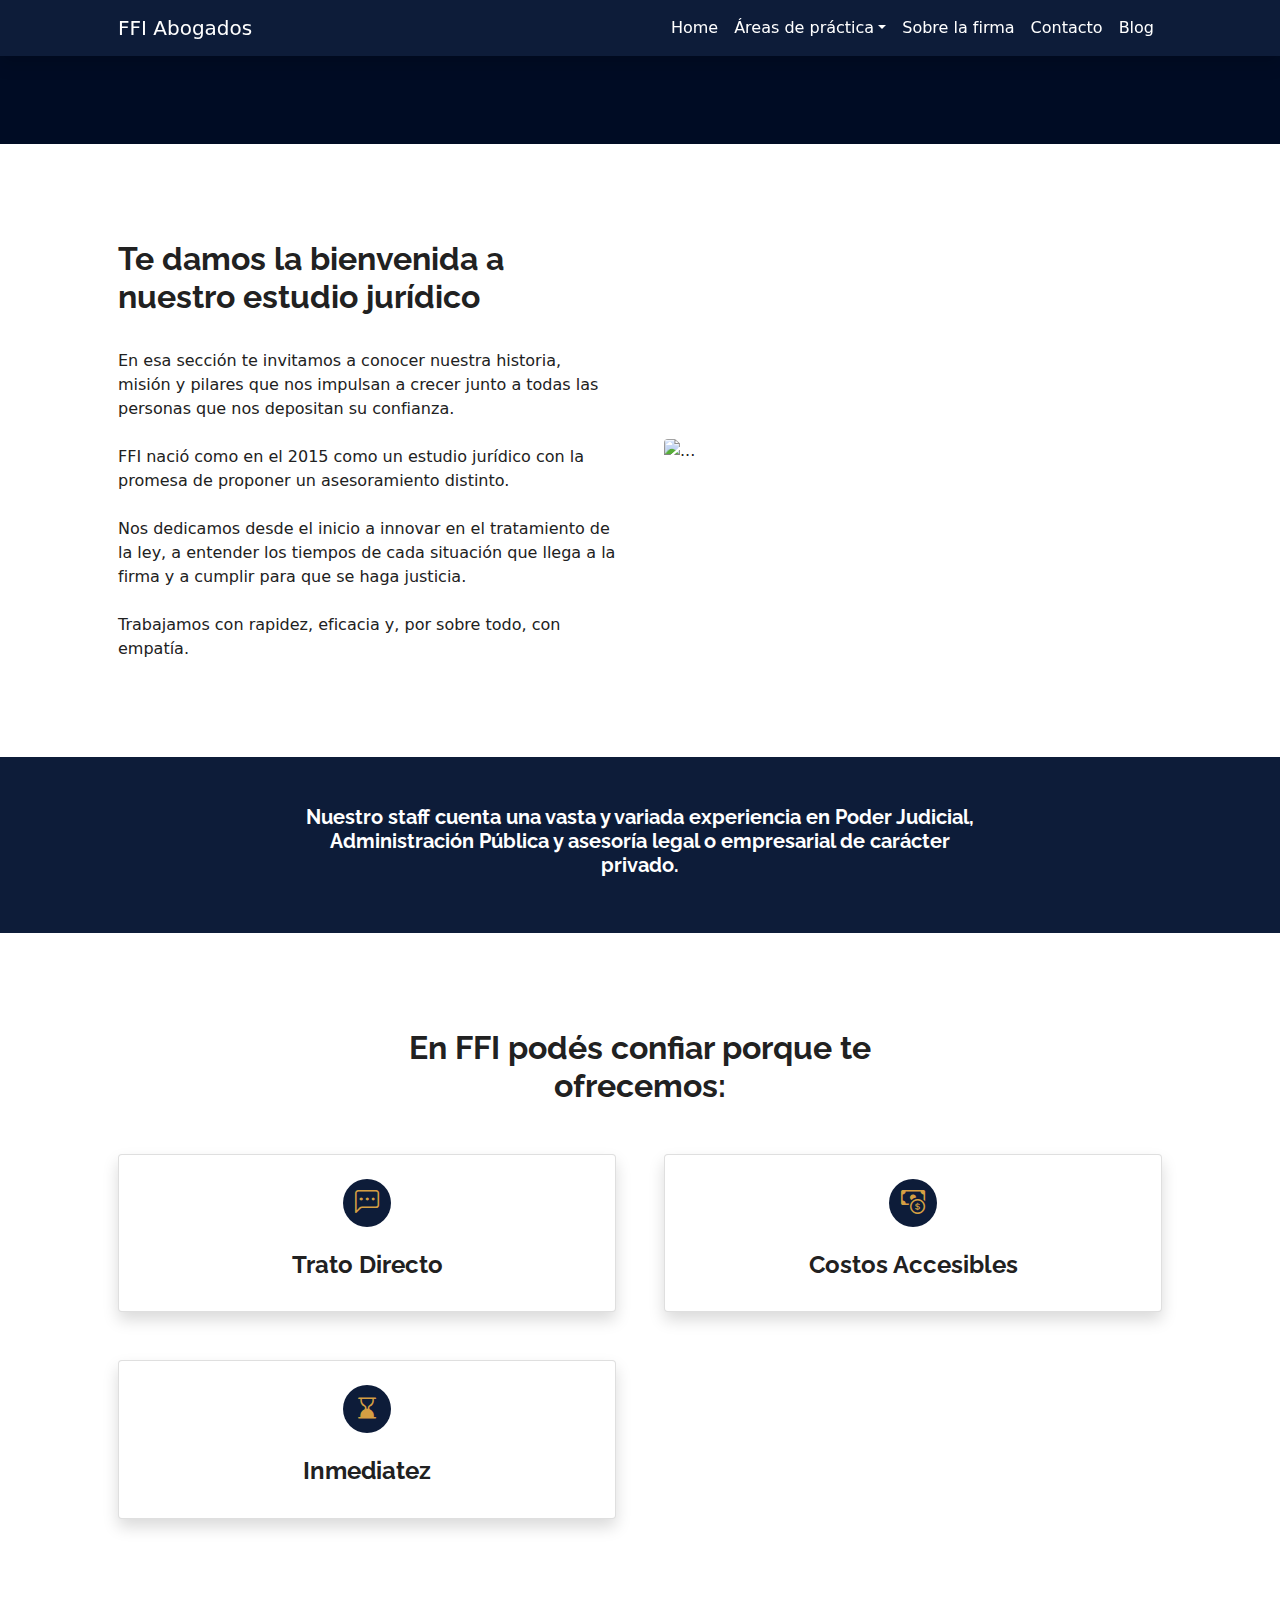
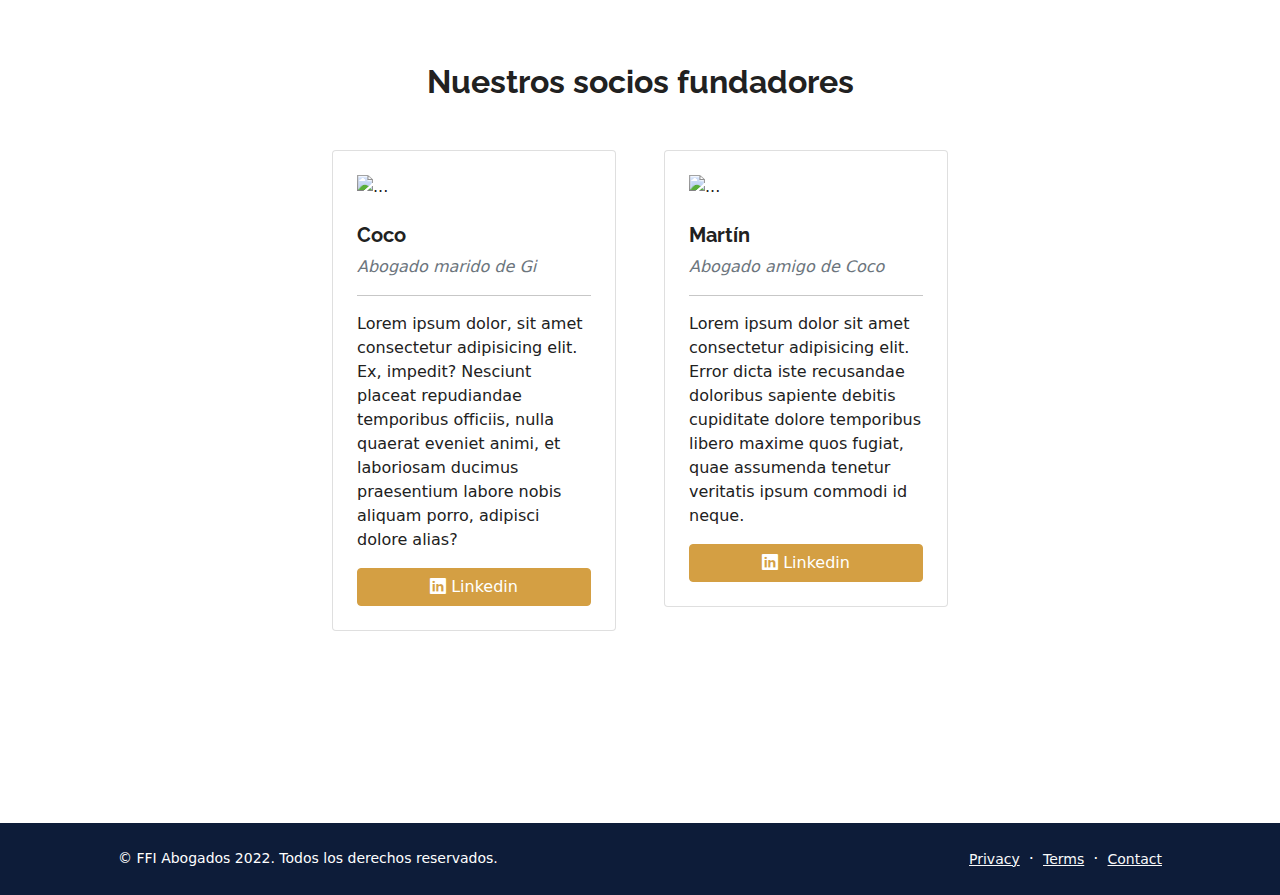
==== about.html @ 000c5495 "carga sitio web FFI" ====
<!DOCTYPE html>
<html lang="es">
    <head>
        <meta charset="utf-8" />
        <meta name="viewport" content="width=device-width, initial-scale=1, shrink-to-fit=no" />
        <meta name="description" content="" />
        <meta name="author" content="" />
        <title>FFI Abogados</title>
        <!-- Favicon-->
        <link rel="icon" type="image/x-icon" href="assets/favicon.ico" />
        <!-- Bootstrap icons-->
        <link href="https://cdn.jsdelivr.net/npm/bootstrap-icons@1.5.0/font/bootstrap-icons.css" rel="stylesheet" />
        <!-- Google fonts-->
        <link href="https://fonts.googleapis.com/css?family=Raleway" rel="stylesheet" type="text/css" />
        <link href="https://fonts.googleapis.com/css?family=Roboto" rel="stylesheet" type="text/css" />
        <!--Carousel-->
        <link rel="canonical" href="https://getbootstrap.com/docs/5.0/examples/carousel/">
        <link href="carousel.css" rel="stylesheet">
        <!-- Core theme CSS (includes Bootstrap)-->
        <link href="../assets/dist/css/bootstrap.min.css" rel="stylesheet">
        <link href="css/styles.css" rel="stylesheet" />
    </head>
    <body class="d-flex flex-column">
        <!-- Navigation-->
            <header>    
                <nav class="navbar navbar-expand-lg fixed-top navbar-dark bg-dark shadow border-0">
                    <div class="container px-5">
                        <a class="navbar-brand" href="index.html">FFI Abogados</a>
                            <ul class="navbar-nav ms-auto mb-2 mb-lg-0">
                                <li class="nav-item"><a class="nav-link" href="index.html">Home</a></li>
                                <li class="nav-item dropdown">
                                    <a class="nav-link dropdown-toggle" id="navbarDropdownPortfolio" href="services.html" role="button" data-bs-toggle="dropdown" aria-expanded="false">Áreas de práctica</a>
                                    <ul class="dropdown-menu dropdown-menu-end" aria-labelledby="navbarDropdownPortfolio">
                                        <li><a class="dropdown-item" href="services.html">Derecho civil</a></li>
                                        <li><a class="dropdown-item" href="services.html">Derecho laboral</a></li>
                                        <li><a class="dropdown-item" href="services.html">Derecho comercial</a></li>
                                        <li><a class="dropdown-item" href="services.html">Derecho marítimo</a></li>
                                        <li><a class="dropdown-item" href="services.html">Familiar y sucesiones</a></li>
                                        <li><a class="dropdown-item" href="services.html">Derecho penal</a></li>
                                    </ul>
                                </li>
                                <li class="nav-item"><a class="nav-link" href="about.html">Sobre la firma</a></li>
                                <li class="nav-item"><a class="nav-link" href="contact.html">Contacto</a></li>
                                <li class="nav-item"><a class="nav-link" href="blog.html">Blog</a></li>
                            </ul>
                        </div>
                    </div>
                </nav>
            </header>
            <!-- Header-->
            <header class="py-5 bg-secondary">
                <div class="container px-5">
                    <div class="row justify-content-center">
                        <div class="col-lg-8 col-xxl-8">
                            <div class="text-center my-5">
                            </div>
                        </div>
                    </div>
                </div>
            </header>
            <!-- About section one-->
        <main>
            <section class="py-5">
                <div class="container px-5 my-5">
                    <div class="row gx-5 align-items-center">
                        <div class="col-lg-6 order-first order-lg-last"><img class="img-fluid rounded mb-5 mb-lg-0" src="https://dummyimage.com/640x470/343a40/6c757d" alt="..." /></div>
                        <div class="col-lg-6">
                            <h2 class="fw-bolder">Te damos la bienvenida a nuestro estudio jurídico</h2>
                            <p class="fw-normal mb-0"><br>En esa sección te invitamos a conocer nuestra historia, misión y pilares que nos impulsan a crecer junto a todas las personas
                                que nos depositan su confianza.</br>
                                <br>FFI nació como en el 2015 como un estudio jurídico con la promesa de proponer un asesoramiento distinto.</br>
                                <br>Nos dedicamos desde el inicio a innovar en el tratamiento de la ley, a entender los tiempos de cada situación que llega a la firma y a cumplir para que se haga justicia.</br> 
                                <br>Trabajamos con rapidez, eficacia y, por sobre todo, con empatía.</p>
                        </div>
                    </div>
                </div>
            </section>
            <!-- Testimonial section-->
            <div class="py-5 bg-dark">
                <div class="container px-5">
                    <div class="row gx-5 justify-content-center">
                        <div class="col-lg-10 col-xl-8">
                            <div class="text-center">
                                <h3 class="fs-5 text-white">Nuestro staff cuenta una vasta y variada experiencia en Poder Judicial, Administración Pública y asesoría legal o empresarial de carácter privado.</h3>
                            </div>
                        </div>
                    </div>
                </div>
            </div>
            <!-- Why us section-->
            <section class="py-5">
                <div class="container px-5 my-5">
                    <div class="row gx-5 justify-content-center">
                        <div class="col-lg-8 col-xl-6">
                            <div class="text-center">
                                <h2 class="fw-bolder mb-5">En FFI podés confiar porque te ofrecemos:</h2>
                            </div>
                        </div>
                    </div>
                    <div class="row gx-5">
                    <div class="col-lg-6 col-xxl-4 mb-5">
                        <div class="card h-100 shadow border-1">
                            <div class="card-body text-center p-4">
                                <div class="feature bg-dark text-primary rounded-3 mb-4 mt-n4 rounded-circle"><i class="bi bi-chat-left-dots"></i></div>
                                <h2 class="lead fs-4 fw-bold">Trato Directo</h2>
                            </div>
                        </div>
                    </div>
                    <div class="col-lg-6 col-xxl-4 mb-5">
                        <div class="card h-100 shadow border-1">
                            <div class="card-body text-center p-4">
                                <div class="feature bg-dark text-primary rounded-3 mb-4 mt-n4 rounded-circle"><i class="bi bi-cash-coin"></i></div>
                                <h2 class="lead fs-4 fw-bold">Costos Accesibles</h2>
                            </div>
                        </div>
                    </div>
                    <div class="col-lg-6 col-xxl-4 mb-5">
                        <div class="card h-100 shadow border-1">
                            <div class="card-body text-center p-4">
                                <div class="feature bg-dark text-primary rounded-3 mb-4 mt-n4 rounded-circle"><i class="bi bi-hourglass-bottom"></i></div>
                                <h2 class="lead fs-4 fw-bold">Inmediatez</h2>
                            </div>
                        </div>
                    </div>
                </div>
            <!-- Team members section-->
            <section class="py-5">
                <div class="container px-5 my-5">
                    <div class="text-center">
                        <h2 class="fw-bolder mb-5">Nuestros socios fundadores</h2>
                    </div>
                    <div class="row gx-5 row-cols-1 row-cols-sm-2 row-cols-xl-3 justify-content-center">
                        <div class="col mb-5 mb-5 mb-xl-0">
                            <div class="margin-left">
                                <div class="card p-4 p-lg-4 pt-lg-4 pt-lg-4">
                                <img class="img-fluid mb-4" src="https://dummyimage.com/150x150/ced4da/6c757d" alt="..." />
                                <h5 class="fw-bolder">Coco</h5>
                                <div class="fst-italic text-muted">Abogado marido de Gi</div>
                                <hr>
                                <p>Lorem ipsum dolor, sit amet consectetur adipisicing elit. Ex, impedit? Nesciunt placeat repudiandae temporibus officiis, nulla quaerat eveniet animi, et laboriosam ducimus praesentium labore nobis aliquam porro, adipisci dolore alias?</p>
                                <button class="btn btn-primary"><i class="bi bi-linkedin"></i> Linkedin</button>
                            </div>
                        </div>
                    </div>
                        <div class="col mb-5 mb-5 mb-xl-0">
                            <div class="margin-left">
                                <div class="card p-4 p-lg-4 pt-lg-4 pt-lg-4">
                                <img class="img-fluid mb-4" src="https://dummyimage.com/150x150/ced4da/6c757d" alt="..." />
                                <h5 class="fw-bolder">Martín</h5>
                                <div class="fst-italic text-muted">Abogado amigo de Coco</div>
                                <hr>
                                <p>Lorem ipsum dolor sit amet consectetur adipisicing elit. Error dicta iste recusandae doloribus sapiente debitis cupiditate dolore temporibus libero maxime quos fugiat, quae assumenda tenetur veritatis ipsum commodi id neque.</p>
                                <button class="btn btn-primary"><i class="bi bi-linkedin"></i> Linkedin</button>
                            </div>
                        </div>
                    </div>   
                    </div>
                </div>
            </section>
        </main>
        <!-- Footer-->
        <footer class="bg-dark py-4 mt-auto">
            <div class="container px-5">
                <div class="row align-items-center justify-content-between flex-column flex-sm-row">
                    <div class="col-auto"><div class="small m-0 text-white">&copy; FFI Abogados 2022. Todos los derechos reservados.</div></div>
                    <div class="col-auto">
                        <a class="link-light small" href="#!">Privacy</a>
                        <span class="text-white mx-1">&middot;</span>
                        <a class="link-light small" href="#!">Terms</a>
                        <span class="text-white mx-1">&middot;</span>
                        <a class="link-light small" href="#!">Contact</a>
                    </div>
                </div>
            </div>
        </footer>
        <!-- Bootstrap core JS-->
        <script src="https://cdn.jsdelivr.net/npm/bootstrap@5.1.3/dist/js/bootstrap.bundle.min.js"></script>
        <!-- Core theme JS-->
        <script src="js/scripts.js"></script>
    </body>
</html>
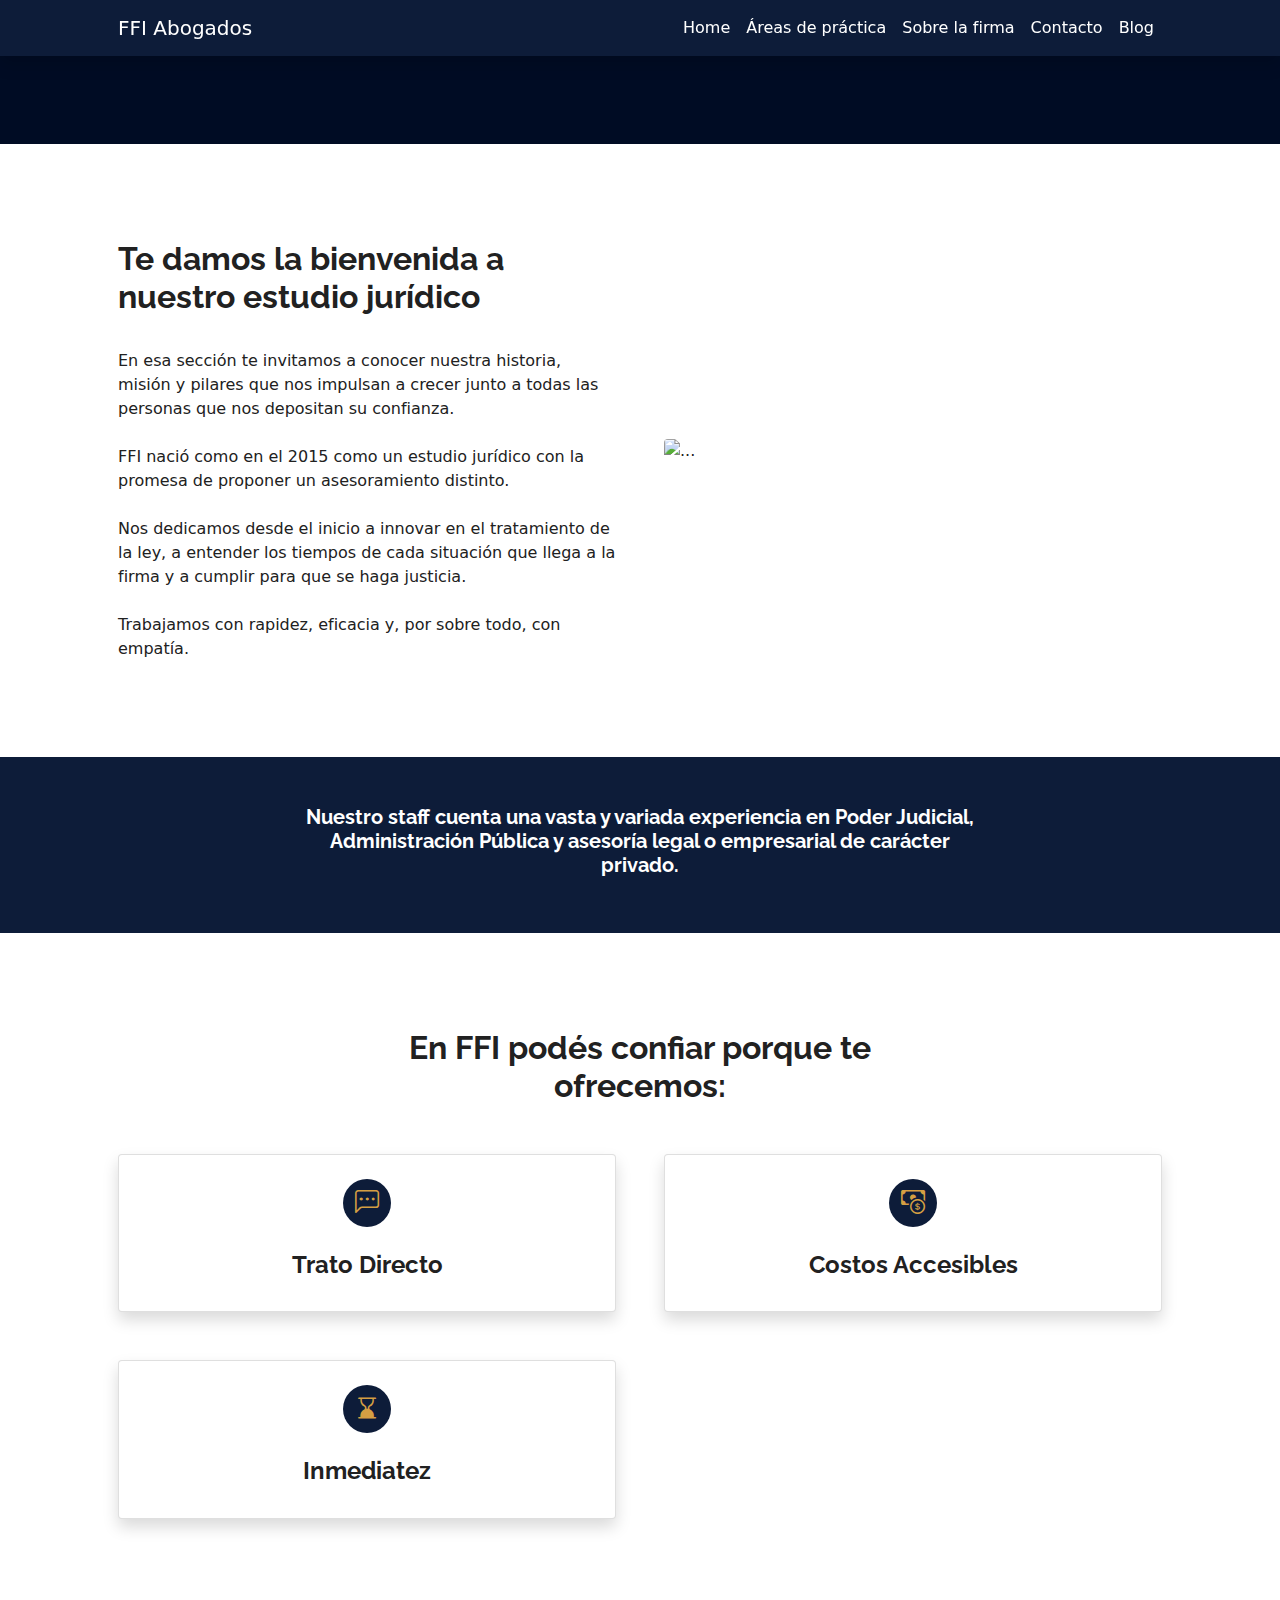
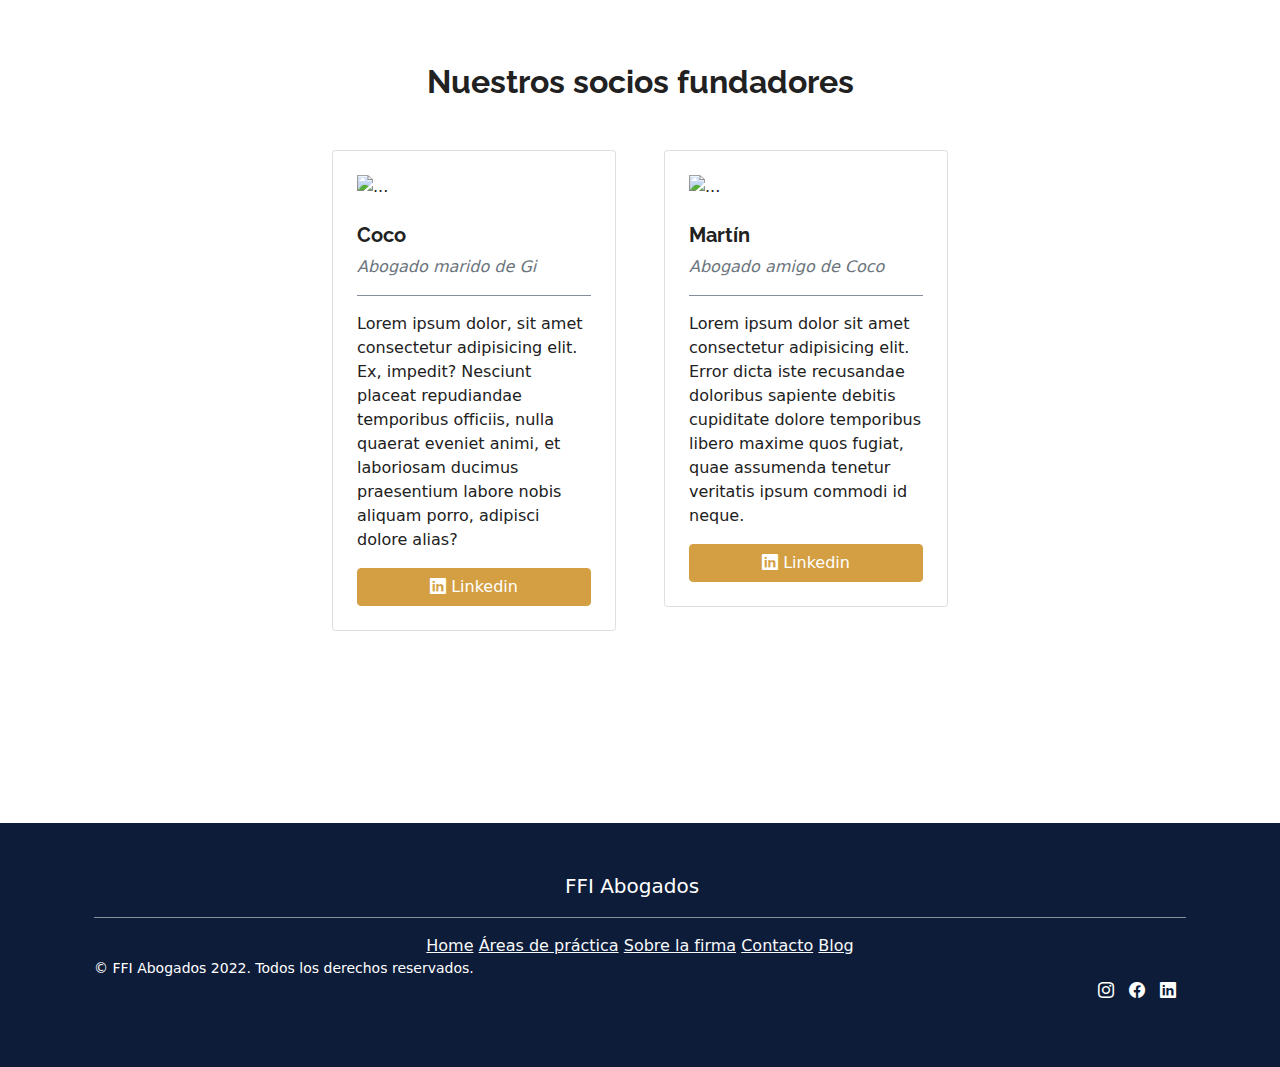
==== commit f8d70437: "Agregue Footer y sección Blog" ====
--- a/about.html
+++ b/about.html
@@ -26,19 +26,11 @@
                 <nav class="navbar navbar-expand-lg fixed-top navbar-dark bg-dark shadow border-0">
                     <div class="container px-5">
                         <a class="navbar-brand" href="index.html">FFI Abogados</a>
+                        <button class="navbar-toggler" type="button" data-bs-toggle="collapse" data-bs-target="#navbarSupportedContent" aria-controls="navbarSupportedContent" aria-expanded="false" aria-label="Toggle navigation"><span class="navbar-toggler-icon"></span></button>
+                    <div class="collapse navbar-collapse" id="navbarSupportedContent">
                             <ul class="navbar-nav ms-auto mb-2 mb-lg-0">
                                 <li class="nav-item"><a class="nav-link" href="index.html">Home</a></li>
-                                <li class="nav-item dropdown">
-                                    <a class="nav-link dropdown-toggle" id="navbarDropdownPortfolio" href="services.html" role="button" data-bs-toggle="dropdown" aria-expanded="false">Áreas de práctica</a>
-                                    <ul class="dropdown-menu dropdown-menu-end" aria-labelledby="navbarDropdownPortfolio">
-                                        <li><a class="dropdown-item" href="services.html">Derecho civil</a></li>
-                                        <li><a class="dropdown-item" href="services.html">Derecho laboral</a></li>
-                                        <li><a class="dropdown-item" href="services.html">Derecho comercial</a></li>
-                                        <li><a class="dropdown-item" href="services.html">Derecho marítimo</a></li>
-                                        <li><a class="dropdown-item" href="services.html">Familiar y sucesiones</a></li>
-                                        <li><a class="dropdown-item" href="services.html">Derecho penal</a></li>
-                                    </ul>
-                                </li>
+                                <li class="nav-item"><a class="nav-link" href="services.html">Áreas de práctica</a></li>
                                 <li class="nav-item"><a class="nav-link" href="about.html">Sobre la firma</a></li>
                                 <li class="nav-item"><a class="nav-link" href="contact.html">Contacto</a></li>
                                 <li class="nav-item"><a class="nav-link" href="blog.html">Blog</a></li>
@@ -159,20 +151,33 @@
             </section>
         </main>
         <!-- Footer-->
-        <footer class="bg-dark py-4 mt-auto">
-            <div class="container px-5">
-                <div class="row align-items-center justify-content-between flex-column flex-sm-row">
-                    <div class="col-auto"><div class="small m-0 text-white">&copy; FFI Abogados 2022. Todos los derechos reservados.</div></div>
-                    <div class="col-auto">
-                        <a class="link-light small" href="#!">Privacy</a>
-                        <span class="text-white mx-1">&middot;</span>
-                        <a class="link-light small" href="#!">Terms</a>
-                        <span class="text-white mx-1">&middot;</span>
-                        <a class="link-light small" href="#!">Contact</a>
+        <footer class="bg-dark p-4">
+            <div class="container p-lg-4">
+                <div class="row justify-content-sm-center">
+					<div class="col-md-12 text-center">
+                    <a class="navbar-brand" href="index.html">FFI Abogados</a>
+                    <br>
+                    <hr style="color: white;">
+                    <a class="link-light" href="index.html">Home</a>
+                    <a class="link-light" href="services.html">Áreas de práctica</a>
+                    <a class="link-light" href="about.html">Sobre la firma</a>
+                    <a class="link-light" href="contact.html">Contacto</a>
+                    <a class="link-light" href="blog.html">Blog</a>
+                    </div>
+                    <div class="margin-left">
+                        <div class="small m-0 text-white">&copy; FFI Abogados 2022. Todos los derechos reservados.</div>
+                        <div class="text-end">
+                        <ul class="ftco-footer-social">
+                            <li class="ftco-animate"><a href="#" data-toggle="tooltip" data-placement="top" title="Instagram"><i class="bi bi-instagram"></i></a></li>
+                            <li class="ftco-animate"><a href="#" data-toggle="tooltip" data-placement="top" title="Facebook"><i class="bi bi-facebook"></i></a></li>
+                            <li class="ftco-animate"><a href="#" data-toggle="tooltip" data-placement="top" title="LinkedIn"><i class="bi bi-linkedin"></i></a></li>
+                          </ul>
                     </div>
                 </div>
             </div>
+        </div>
         </footer>
+    </main>
         <!-- Bootstrap core JS-->
         <script src="https://cdn.jsdelivr.net/npm/bootstrap@5.1.3/dist/js/bootstrap.bundle.min.js"></script>
         <!-- Core theme JS-->
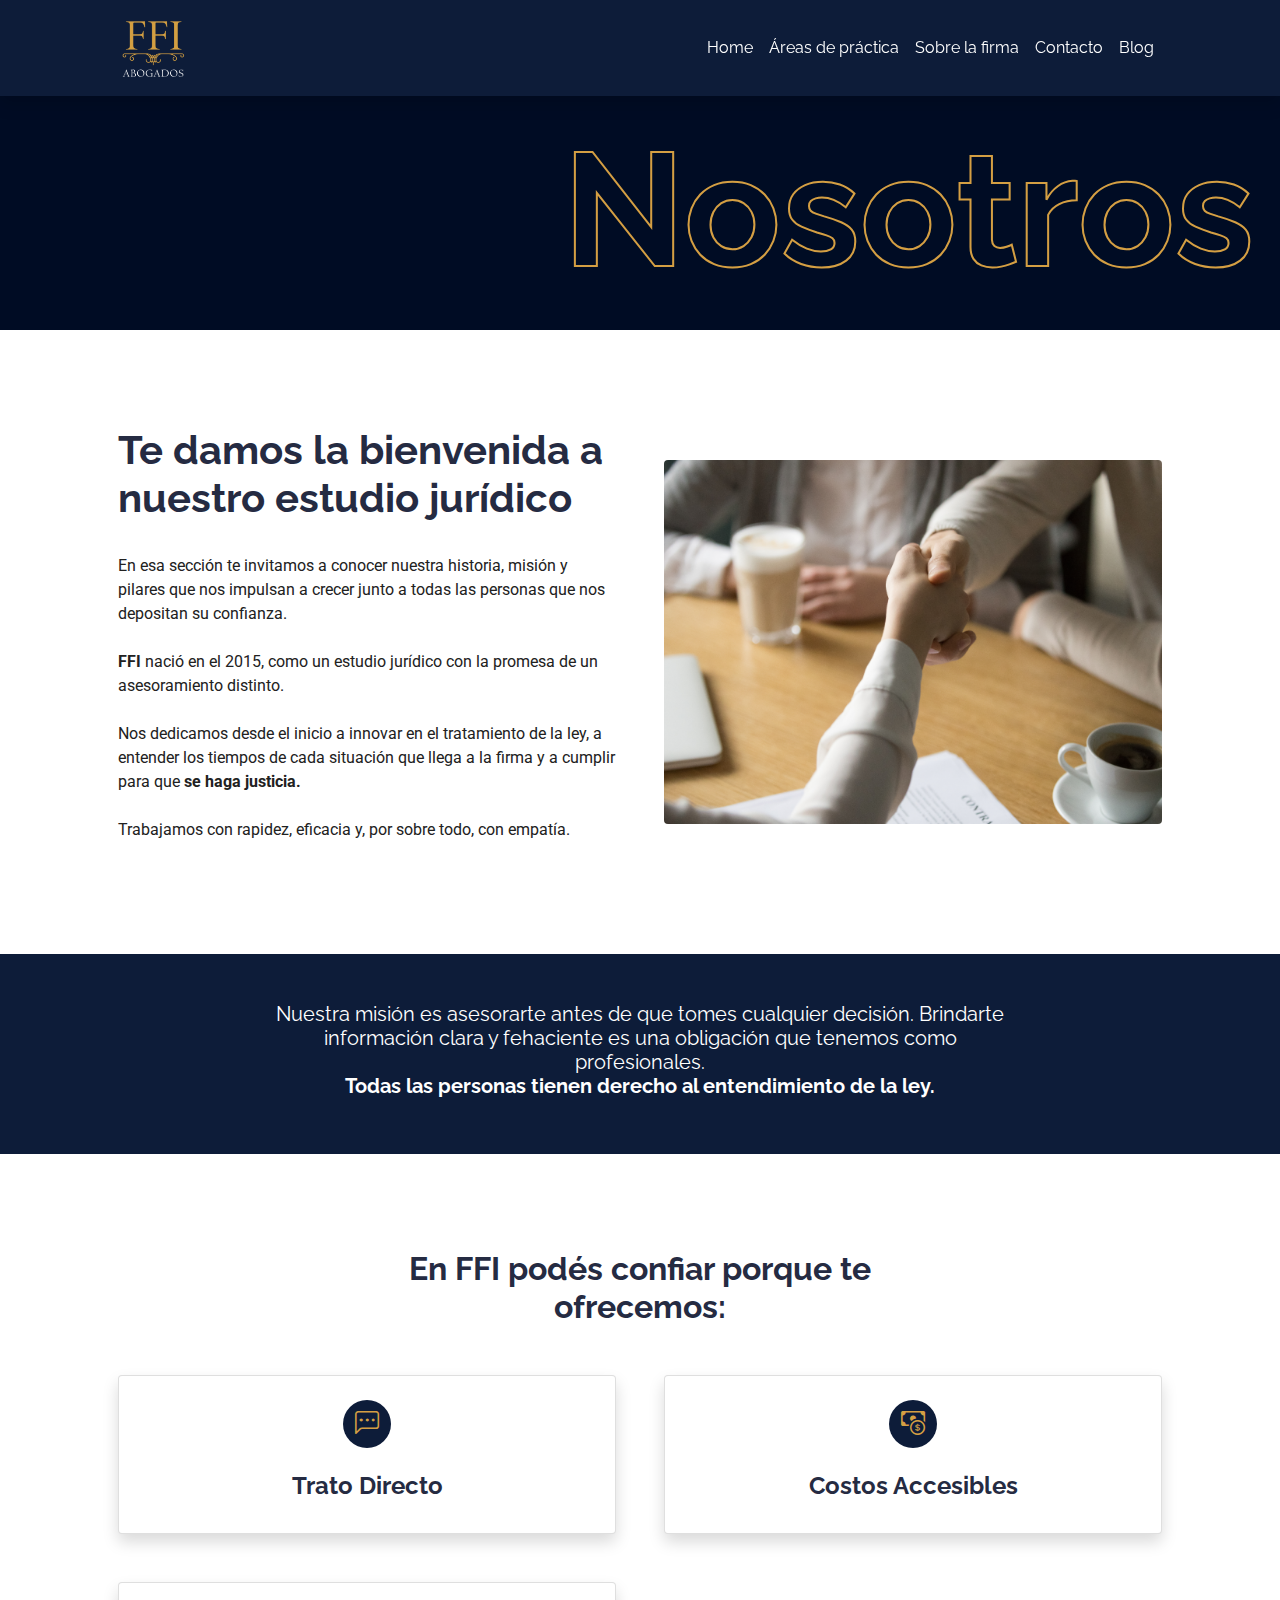
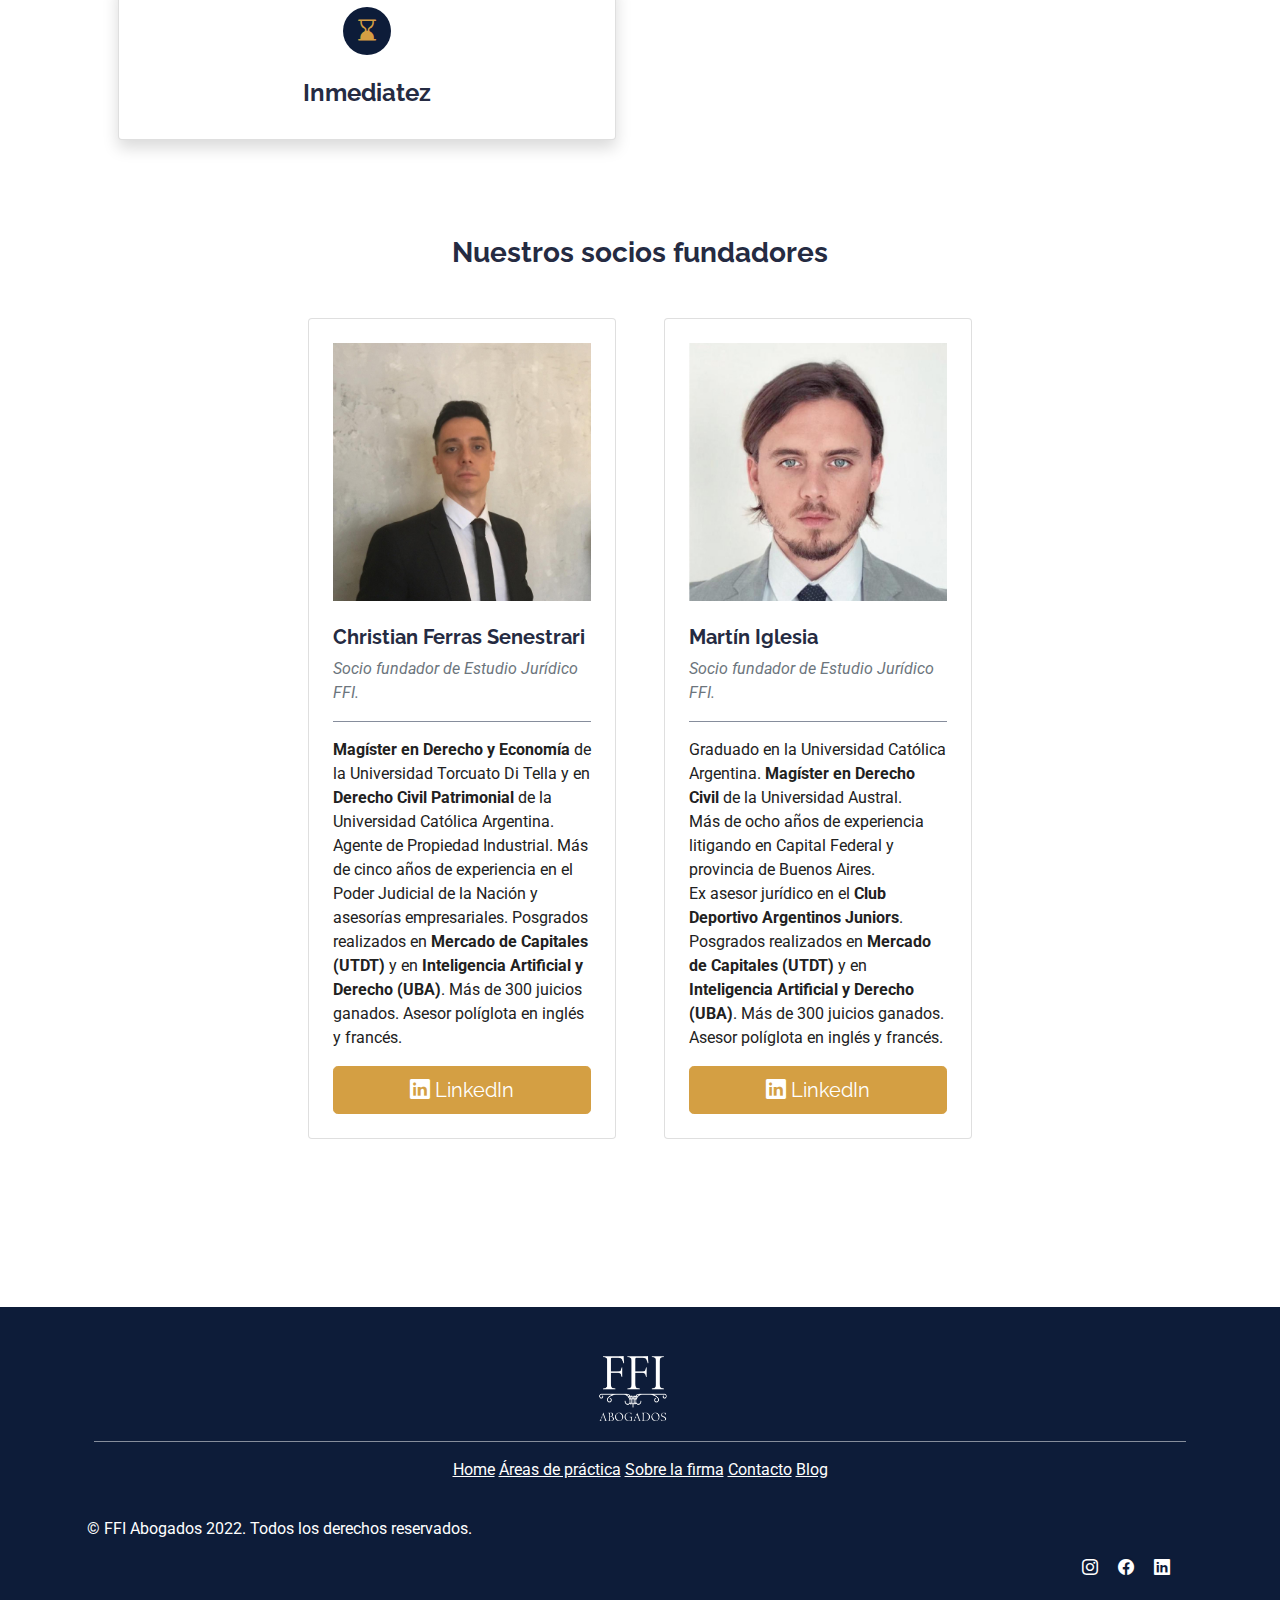
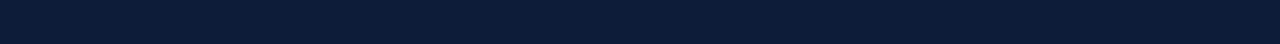
==== commit 896b1cd0: "Sitio final" ====
--- a/about.html
+++ b/about.html
@@ -7,12 +7,16 @@
         <meta name="author" content="" />
         <title>FFI Abogados</title>
         <!-- Favicon-->
-        <link rel="icon" type="image/x-icon" href="assets/favicon.ico" />
+        <link rel="icon" type="image/x-icon" href="img/favicon.png" />
         <!-- Bootstrap icons-->
         <link href="https://cdn.jsdelivr.net/npm/bootstrap-icons@1.5.0/font/bootstrap-icons.css" rel="stylesheet" />
         <!-- Google fonts-->
-        <link href="https://fonts.googleapis.com/css?family=Raleway" rel="stylesheet" type="text/css" />
-        <link href="https://fonts.googleapis.com/css?family=Roboto" rel="stylesheet" type="text/css" />
+        <link rel="preconnect" href="https://fonts.googleapis.com">
+        <link rel="preconnect" href="https://fonts.gstatic.com" crossorigin>
+        <link href="https://fonts.googleapis.com/css2?family=Raleway:wght@400;500;600;700&display=swap" rel="stylesheet"> 
+        <link rel="preconnect" href="https://fonts.googleapis.com">
+        <link rel="preconnect" href="https://fonts.gstatic.com" crossorigin>
+        <link href="https://fonts.googleapis.com/css2?family=Roboto:wght@400;700&display=swap" rel="stylesheet"> 
         <!--Carousel-->
         <link rel="canonical" href="https://getbootstrap.com/docs/5.0/examples/carousel/">
         <link href="carousel.css" rel="stylesheet">
@@ -25,7 +29,8 @@
             <header>    
                 <nav class="navbar navbar-expand-lg fixed-top navbar-dark bg-dark shadow border-0">
                     <div class="container px-5">
-                        <a class="navbar-brand" href="index.html">FFI Abogados</a>
+                        <a class="navbar-brand" href="index.html">
+                            <img src="img/FFI-logo.png" alt="logo" height="70" width="73"></a>
                         <button class="navbar-toggler" type="button" data-bs-toggle="collapse" data-bs-target="#navbarSupportedContent" aria-controls="navbarSupportedContent" aria-expanded="false" aria-label="Toggle navigation"><span class="navbar-toggler-icon"></span></button>
                     <div class="collapse navbar-collapse" id="navbarSupportedContent">
                             <ul class="navbar-nav ms-auto mb-2 mb-lg-0">
@@ -39,29 +44,28 @@
                     </div>
                 </nav>
             </header>
-            <!-- Header-->
-            <header class="py-5 bg-secondary">
-                <div class="container px-5">
-                    <div class="row justify-content-center">
-                        <div class="col-lg-8 col-xxl-8">
-                            <div class="text-center my-5">
-                            </div>
-                        </div>
+            <!-- Cover title-->
+        <section class="py-4 bg-secondary">
+            <div class="container px-5">
+                <div class="row justify-content-center">
+                    <div class="col-lg-2">
+                        <h1 class="buttom-right text-outline">Nosotros</h1> 
                     </div>
                 </div>
-            </header>
+            </div>
+        </section>
             <!-- About section one-->
         <main>
             <section class="py-5">
                 <div class="container px-5 my-5">
                     <div class="row gx-5 align-items-center">
-                        <div class="col-lg-6 order-first order-lg-last"><img class="img-fluid rounded mb-5 mb-lg-0" src="https://dummyimage.com/640x470/343a40/6c757d" alt="..." /></div>
+                        <div class="col-lg-6 order-first order-lg-last"><img class="img-fluid rounded mb-5 mb-lg-0" src="img/manos-estrechandose.jpg" alt="manos estrechandose satisfactoriamente" /></div>
                         <div class="col-lg-6">
-                            <h2 class="fw-bolder">Te damos la bienvenida a nuestro estudio jurídico</h2>
-                            <p class="fw-normal mb-0"><br>En esa sección te invitamos a conocer nuestra historia, misión y pilares que nos impulsan a crecer junto a todas las personas
+                            <h1 class="fw-bolder">Te damos la bienvenida a nuestro estudio jurídico</h1>
+                            <p><br>En esa sección te invitamos a conocer nuestra historia, misión y pilares que nos impulsan a crecer junto a todas las personas
                                 que nos depositan su confianza.</br>
-                                <br>FFI nació como en el 2015 como un estudio jurídico con la promesa de proponer un asesoramiento distinto.</br>
-                                <br>Nos dedicamos desde el inicio a innovar en el tratamiento de la ley, a entender los tiempos de cada situación que llega a la firma y a cumplir para que se haga justicia.</br> 
+                                <br><b>FFI</b> nació en el 2015, como un estudio jurídico con la promesa de un asesoramiento distinto.</br>
+                                <br>Nos dedicamos desde el inicio a innovar en el tratamiento de la ley, a entender los tiempos de cada situación que llega a la firma y a cumplir para que <b>se haga justicia.</b></br> 
                                 <br>Trabajamos con rapidez, eficacia y, por sobre todo, con empatía.</p>
                         </div>
                     </div>
@@ -69,11 +73,12 @@
             </section>
             <!-- Testimonial section-->
             <div class="py-5 bg-dark">
-                <div class="container px-5">
-                    <div class="row gx-5 justify-content-center">
-                        <div class="col-lg-10 col-xl-8">
+                <div class="container">
+                    <div class="row justify-content-center">
+                        <div class="col-xl-8">
                             <div class="text-center">
-                                <h3 class="fs-5 text-white">Nuestro staff cuenta una vasta y variada experiencia en Poder Judicial, Administración Pública y asesoría legal o empresarial de carácter privado.</h3>
+                                <h2 class="fs-5 fw-normal text-white">Nuestra misión es asesorarte antes de que tomes cualquier decisión. Brindarte información clara y fehaciente es una obligación que tenemos como profesionales.
+                                <br><b>Todas las personas tienen derecho al entendimiento de la ley.</b></h2>
                             </div>
                         </div>
                     </div>
@@ -117,32 +122,35 @@
                 </div>
             <!-- Team members section-->
             <section class="py-5">
-                <div class="container px-5 my-5">
+                <div class="container">
                     <div class="text-center">
-                        <h2 class="fw-bolder mb-5">Nuestros socios fundadores</h2>
+                        <h3 class="fw-bolder mb-5">Nuestros socios fundadores</h3>
                     </div>
                     <div class="row gx-5 row-cols-1 row-cols-sm-2 row-cols-xl-3 justify-content-center">
-                        <div class="col mb-5 mb-5 mb-xl-0">
+                        <div class="col-lg-6 mb-4">
                             <div class="margin-left">
                                 <div class="card p-4 p-lg-4 pt-lg-4 pt-lg-4">
-                                <img class="img-fluid mb-4" src="https://dummyimage.com/150x150/ced4da/6c757d" alt="..." />
-                                <h5 class="fw-bolder">Coco</h5>
-                                <div class="fst-italic text-muted">Abogado marido de Gi</div>
+                                <img class="img-fluid mb-4" src="img/Christian-Ferras-Senestrari.jpg"alt="Foto del abogado Christian Ferras con traje y de aspecto serio" />
+                                <h5 class="card- title fw-bolder">Christian Ferras Senestrari</h5>
+                                <div class="fst-italic text-muted">Socio fundador de Estudio Jurídico FFI.</div>
                                 <hr>
-                                <p>Lorem ipsum dolor, sit amet consectetur adipisicing elit. Ex, impedit? Nesciunt placeat repudiandae temporibus officiis, nulla quaerat eveniet animi, et laboriosam ducimus praesentium labore nobis aliquam porro, adipisci dolore alias?</p>
-                                <button class="btn btn-primary"><i class="bi bi-linkedin"></i> Linkedin</button>
+                                <p class="card-text"><b>Magíster en Derecho y Economía</b> de la Universidad Torcuato Di Tella y en <b>Derecho Civil Patrimonial</b> de la Universidad Católica Argentina.
+                                    <br>Agente de Propiedad Industrial. Más de cinco años de experiencia en el Poder Judicial de la Nación y asesorías empresariales. Posgrados realizados en <b>Mercado de Capitales (UTDT)</b> y en <b>Inteligencia Artificial y Derecho (UBA)</b>. Más de 300 juicios ganados. Asesor políglota en inglés y francés.</br></p>
+                                    <a class="btn btn-primary btn-lg" href="https://ar.linkedin.com/in/christian-ferras-senestrari-706a9b165" target="_blank" rel="noopener noreferrer"><i class="bi bi-linkedin"></i> LinkedIn</a>
                             </div>
                         </div>
                     </div>
                         <div class="col mb-5 mb-5 mb-xl-0">
                             <div class="margin-left">
                                 <div class="card p-4 p-lg-4 pt-lg-4 pt-lg-4">
-                                <img class="img-fluid mb-4" src="https://dummyimage.com/150x150/ced4da/6c757d" alt="..." />
-                                <h5 class="fw-bolder">Martín</h5>
-                                <div class="fst-italic text-muted">Abogado amigo de Coco</div>
+                                <img class="img-fluid mb-4" src="img/Martin-Iglesia.jpg" alt="Foto del abogado Martin Iglesia con traje y de aspecto serio" />
+                                <h5 class="fw-bolder">Martín Iglesia</h5>
+                                <div class="fst-italic text-muted">Socio fundador de Estudio Jurídico FFI.</div>
                                 <hr>
-                                <p>Lorem ipsum dolor sit amet consectetur adipisicing elit. Error dicta iste recusandae doloribus sapiente debitis cupiditate dolore temporibus libero maxime quos fugiat, quae assumenda tenetur veritatis ipsum commodi id neque.</p>
-                                <button class="btn btn-primary"><i class="bi bi-linkedin"></i> Linkedin</button>
+                                <p>Graduado en la Universidad Católica Argentina.<b> Magíster en Derecho Civil</b> de la Universidad Austral.
+                                    <br>Más de ocho años de experiencia litigando en Capital Federal y provincia de Buenos Aires. 
+                                    <br>Ex asesor jurídico en el <b>Club Deportivo Argentinos Juniors</b>. Posgrados realizados en<b> Mercado de Capitales (UTDT)</b> y en <b>Inteligencia Artificial y Derecho (UBA)</b>. Más de 300 juicios ganados. Asesor políglota en inglés y francés.</p>
+                                <a class="btn btn-primary btn-lg" href="https://ar.linkedin.com/in/martin-iglesia-57b777a5" target="_blank" rel="noopener noreferrer"><i class="bi bi-linkedin"></i> LinkedIn</a>
                             </div>
                         </div>
                     </div>   
@@ -155,27 +163,26 @@
             <div class="container p-lg-4">
                 <div class="row justify-content-sm-center">
 					<div class="col-md-12 text-center">
-                    <a class="navbar-brand" href="index.html">FFI Abogados</a>
+                    <a class="navbar-brand" href="index.html">
+                    <img src="img/FFI-logo-footer.png" alt="logo" height="70" width="73"></a>
                     <br>
                     <hr style="color: white;">
-                    <a class="link-light" href="index.html">Home</a>
-                    <a class="link-light" href="services.html">Áreas de práctica</a>
-                    <a class="link-light" href="about.html">Sobre la firma</a>
-                    <a class="link-light" href="contact.html">Contacto</a>
-                    <a class="link-light" href="blog.html">Blog</a>
+                    <a class="nav-link-light" href="index.html">Home</a>
+                    <a class="nav-link-light" href="services.html">Áreas de práctica</a>
+                    <a class="nav-link-light" href="about.html">Sobre la firma</a>
+                    <a class="nav-link-light" href="contact.html">Contacto</a>
+                    <a class="nav-link-light" href="blog.html">Blog</a>
                     </div>
-                    <div class="margin-left">
-                        <div class="small m-0 text-white">&copy; FFI Abogados 2022. Todos los derechos reservados.</div>
+                    <div class="footer-right">&copy; FFI Abogados 2022. Todos los derechos reservados.</div>
                         <div class="text-end">
                         <ul class="ftco-footer-social">
-                            <li class="ftco-animate"><a href="#" data-toggle="tooltip" data-placement="top" title="Instagram"><i class="bi bi-instagram"></i></a></li>
-                            <li class="ftco-animate"><a href="#" data-toggle="tooltip" data-placement="top" title="Facebook"><i class="bi bi-facebook"></i></a></li>
-                            <li class="ftco-animate"><a href="#" data-toggle="tooltip" data-placement="top" title="LinkedIn"><i class="bi bi-linkedin"></i></a></li>
+                            <li class="ftco-animate"><a href="https://www.instagram.com/abogadosffi/" data-toggle="tooltip" data-placement="top" title="Instagram"><i class="bi bi-instagram"></i></a></li>
+                            <li class="ftco-animate"><a href="https://www.facebook.com/Estudio-Jurídico-FFI-836064853214186" data-toggle="tooltip" data-placement="top" title="Facebook"><i class="bi bi-facebook"></i></a></li>
+                            <li class="ftco-animate"><a href="https://www.linkedin.com/company/ffi-abogados/" data-toggle="tooltip" data-placement="top" title="LinkedIn"><i class="bi bi-linkedin"></i></a></li>
                           </ul>
                     </div>
                 </div>
             </div>
-        </div>
         </footer>
     </main>
         <!-- Bootstrap core JS-->
